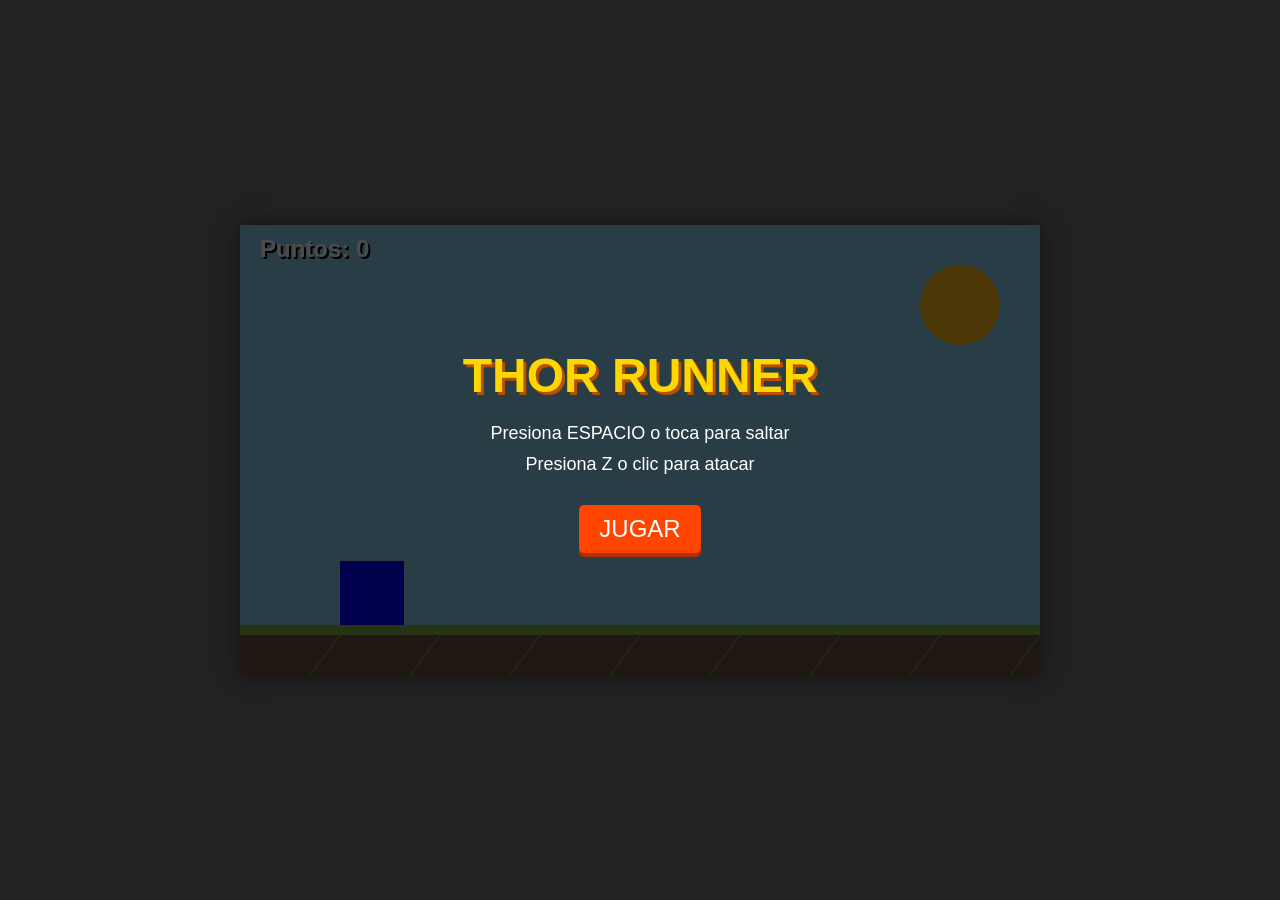
==== index.html @ 7ccbf3b3 "first commit" ====
<!DOCTYPE html>
<html lang="es">
<head>
    <meta charset="UTF-8">
    <meta name="viewport" content="width=device-width, initial-scale=1.0">
    <title>Thor Endless Runner</title>
    <link rel="stylesheet" href="style.css">
</head>
<body>

    <div id="game-container">
        <canvas id="gameCanvas"></canvas>
        
        <!-- UI Overlay -->
        <div id="ui-layer">
            <div id="score-board">Puntos: <span id="score">0</span></div>
            
            <div id="start-screen" class="screen active">
                <h1>THOR RUNNER</h1>
                <p>Presiona ESPACIO o toca para saltar</p>
                <p>Presiona Z o clic para atacar</p>
                <button id="start-btn">JUGAR</button>
            </div>

            <div id="game-over-screen" class="screen hidden">
                <h1>FIN DEL JUEGO</h1>
                <p>Puntuación Final: <span id="final-score">0</span></p>
                <button id="restart-btn">REINTENTAR</button>
            </div>
            
            <!-- Mobile Controls (Visible only on small screens via CSS media queries if needed, or always visible) -->
            <div id="mobile-controls">
                <button id="jump-btn">SALTAR</button>
                <button id="attack-btn">ATACAR</button>
            </div>
        </div>
    </div>

    <script src="game.js"></script>
</body>
</html>
---- style.css ----
* {
    margin: 0;
    padding: 0;
    box-sizing: border-box;
}

body {
    background-color: #222;
    color: white;
    font-family: 'Segoe UI', Tahoma, Geneva, Verdana, sans-serif;
    display: flex;
    justify-content: center;
    align-items: center;
    height: 100vh;
    overflow: hidden;
}

#game-container {
    position: relative;
    box-shadow: 0 0 20px rgba(0,0,0,0.5);
    background-color: #87CEEB; /* Sky blue default background */
    width: 800px;
    max-width: 100%;
    height: 450px; /* Fixed aspect ratio roughly 16:9 */
}

canvas {
    display: block;
    width: 100%;
    height: 100%;
}

#ui-layer {
    position: absolute;
    top: 0;
    left: 0;
    width: 100%;
    height: 100%;
    pointer-events: none; /* Let clicks pass through to canvas if needed, but buttons need pointer-events: auto */
}

#score-board {
    position: absolute;
    top: 10px;
    left: 20px;
    font-size: 24px;
    font-weight: bold;
    color: #fff;
    text-shadow: 2px 2px 0 #000;
}

.screen {
    position: absolute;
    top: 0;
    left: 0;
    width: 100%;
    height: 100%;
    background: rgba(0, 0, 0, 0.7);
    display: flex;
    flex-direction: column;
    justify-content: center;
    align-items: center;
    pointer-events: auto;
    transition: opacity 0.3s;
}

.screen.hidden {
    opacity: 0;
    pointer-events: none;
}

.screen.active {
    opacity: 1;
    pointer-events: auto;
}

h1 {
    font-size: 48px;
    margin-bottom: 20px;
    color: #FFD700;
    text-shadow: 3px 3px 0 #b84f00;
}

p {
    font-size: 18px;
    margin-bottom: 10px;
}

button {
    margin-top: 20px;
    padding: 10px 20px;
    font-size: 24px;
    background: #ff4500;
    color: white;
    border: none;
    cursor: pointer;
    border-radius: 5px;
    box-shadow: 0 4px 0 #b33000;
    font-family: inherit;
}

button:active {
    transform: translateY(4px);
    box-shadow: none;
}

/* Mobile Controls */
#mobile-controls {
    position: absolute;
    bottom: 20px;
    width: 100%;
    display: flex;
    justify-content: space-between;
    padding: 0 20px;
    pointer-events: auto;
}

#mobile-controls button {
    background: rgba(255, 255, 255, 0.3);
    border: 2px solid white;
    border-radius: 50%;
    width: 80px;
    height: 80px;
    font-size: 14px;
    color: white;
    text-transform: uppercase;
    font-weight: bold;
    box-shadow: none;
}

#mobile-controls button:active {
    background: rgba(255, 255, 255, 0.6);
}

@media (min-width: 768px) {
    #mobile-controls {
        display: none; /* Hide on desktop by default, or keep for testing */
    }
}
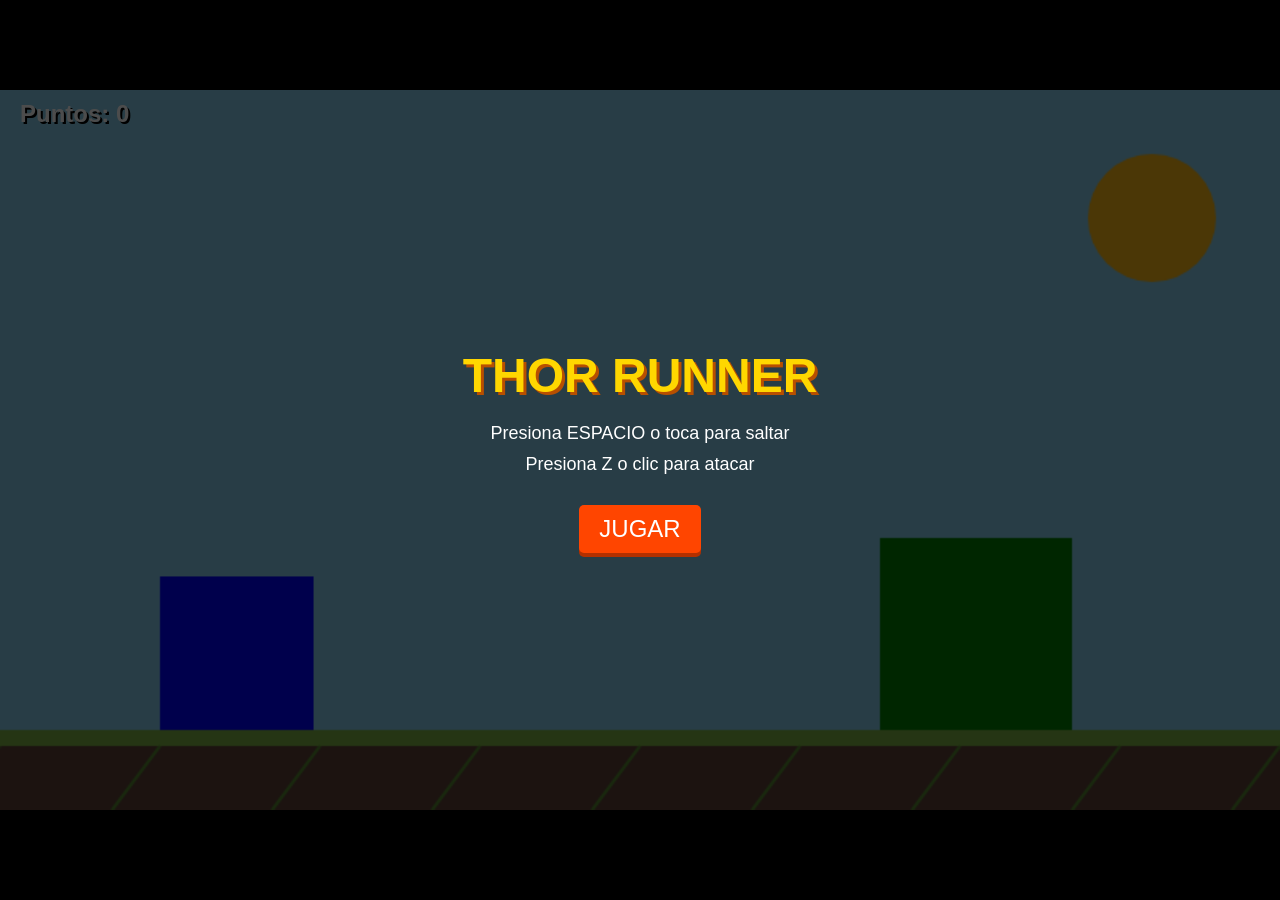
==== commit f30de516: "Dockerize application and implement responsive mobile UI with touch controls - Created Dockerfile an" ====
--- a/index.html
+++ b/index.html
@@ -28,10 +28,18 @@
                 <button id="restart-btn">REINTENTAR</button>
             </div>
             
-            <!-- Mobile Controls (Visible only on small screens via CSS media queries if needed, or always visible) -->
+            <!-- Mobile Controls -->
             <div id="mobile-controls">
-                <button id="jump-btn">SALTAR</button>
-                <button id="attack-btn">ATACAR</button>
+                <button id="attack-btn" aria-label="Atacar">
+                    <svg viewBox="0 0 24 24" width="40" height="40" fill="currentColor">
+                        <path d="M7 2v11h3v9l7-12h-4l4-8z"/>
+                    </svg>
+                </button>
+                <button id="jump-btn" aria-label="Saltar">
+                    <svg viewBox="0 0 24 24" width="40" height="40" fill="currentColor">
+                        <path d="M12 4l-8 8h5v8h6v-8h5z"/>
+                    </svg>
+                </button>
             </div>
         </div>
     </div>
--- a/style.css
+++ b/style.css
@@ -5,23 +5,24 @@
 }
 
 body {
-    background-color: #222;
+    background-color: #000;
     color: white;
     font-family: 'Segoe UI', Tahoma, Geneva, Verdana, sans-serif;
     display: flex;
     justify-content: center;
     align-items: center;
     height: 100vh;
+    margin: 0;
     overflow: hidden;
 }
 
 #game-container {
     position: relative;
-    box-shadow: 0 0 20px rgba(0,0,0,0.5);
-    background-color: #87CEEB; /* Sky blue default background */
-    width: 800px;
-    max-width: 100%;
-    height: 450px; /* Fixed aspect ratio roughly 16:9 */
+    box-shadow: 0 0 20px rgba(0, 0, 0, 0.5);
+    background-color: #87CEEB;
+    width: 100%;
+    max-width: 177.78vh; /* 16/9 aspect ratio */
+    aspect-ratio: 16 / 9;
 }
 
 canvas {
@@ -36,7 +37,8 @@
     left: 0;
     width: 100%;
     height: 100%;
-    pointer-events: none; /* Let clicks pass through to canvas if needed, but buttons need pointer-events: auto */
+    pointer-events: none;
+    z-index: 10;
 }
 
 #score-board {
@@ -107,33 +109,48 @@
 /* Mobile Controls */
 #mobile-controls {
     position: absolute;
-    bottom: 20px;
+    bottom: 30px;
     width: 100%;
     display: flex;
     justify-content: space-between;
-    padding: 0 20px;
-    pointer-events: auto;
+    padding: 0 40px;
+    pointer-events: none;
+    z-index: 20;
 }
 
 #mobile-controls button {
-    background: rgba(255, 255, 255, 0.3);
-    border: 2px solid white;
+    pointer-events: auto;
+    background: rgba(255, 255, 255, 0.2);
+    border: 2px solid rgba(255, 255, 255, 0.4);
     border-radius: 50%;
     width: 80px;
     height: 80px;
-    font-size: 14px;
+    display: flex;
+    justify-content: center;
+    align-items: center;
     color: white;
-    text-transform: uppercase;
-    font-weight: bold;
-    box-shadow: none;
+    cursor: pointer;
+    box-shadow: 0 4px 8px rgba(0,0,0,0.2);
+    transition: background 0.2s, transform 0.1s;
+    outline: none;
 }
 
 #mobile-controls button:active {
-    background: rgba(255, 255, 255, 0.6);
+    background: rgba(255, 255, 255, 0.5);
+    transform: scale(0.9);
 }
 
-@media (min-width: 768px) {
+#mobile-controls button svg {
+    filter: drop-shadow(0 2px 2px rgba(0,0,0,0.5));
+}
+
+#mobile-controls {
+    display: none;
+}
+
+/* Show mobile controls only on touch devices */
+@media (pointer: coarse) {
     #mobile-controls {
-        display: none; /* Hide on desktop by default, or keep for testing */
+        display: flex;
     }
-}
+}
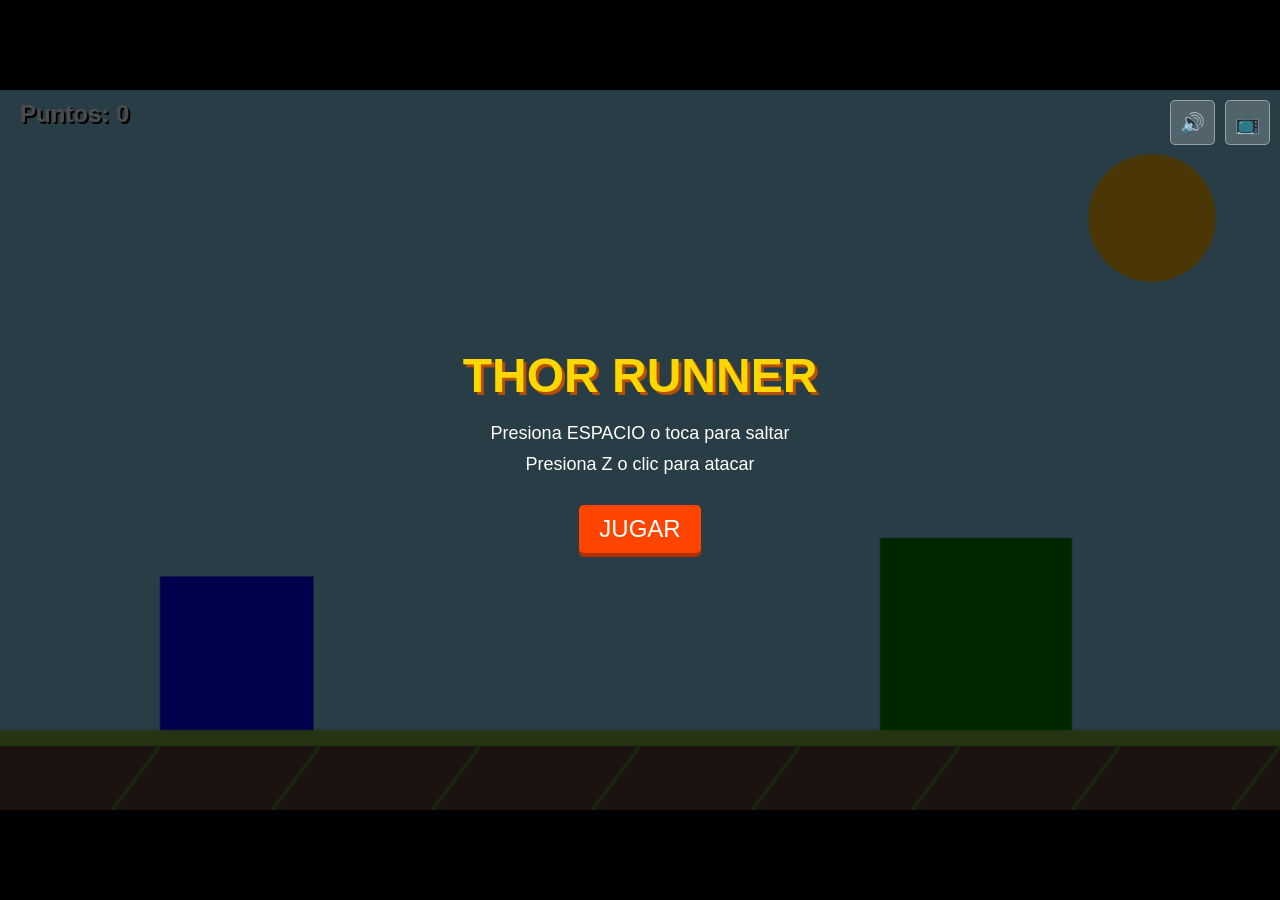
==== commit ae523d21: "Fix mobile UI scaling and add audio controls with fullscreen support - Fixed mobile cropping issues " ====
--- a/index.html
+++ b/index.html
@@ -20,12 +20,20 @@
                 <p>Presiona ESPACIO o toca para saltar</p>
                 <p>Presiona Z o clic para atacar</p>
                 <button id="start-btn">JUGAR</button>
+                <div class="control-buttons">
+                    <button class="mute-btn" onclick="toggleMute()" aria-label="Mute">🔊</button>
+                    <button class="fullscreen-btn" onclick="toggleFullScreen()" aria-label="Pantalla Completa">📺</button>
+                </div>
             </div>
 
             <div id="game-over-screen" class="screen hidden">
                 <h1>FIN DEL JUEGO</h1>
                 <p>Puntuación Final: <span id="final-score">0</span></p>
                 <button id="restart-btn">REINTENTAR</button>
+                <div class="control-buttons">
+                    <button class="mute-btn" onclick="toggleMute()" aria-label="Mute">🔊</button>
+                    <button class="fullscreen-btn" onclick="toggleFullScreen()" aria-label="Pantalla Completa">📺</button>
+                </div>
             </div>
             
             <!-- Mobile Controls -->
--- a/style.css
+++ b/style.css
@@ -11,7 +11,7 @@
     display: flex;
     justify-content: center;
     align-items: center;
-    height: 100vh;
+    height: 100dvh;
     margin: 0;
     overflow: hidden;
 }
@@ -20,8 +20,7 @@
     position: relative;
     box-shadow: 0 0 20px rgba(0, 0, 0, 0.5);
     background-color: #87CEEB;
-    width: 100%;
-    max-width: 177.78vh; /* 16/9 aspect ratio */
+    width: min(100vw, 177.78dvh);
     aspect-ratio: 16 / 9;
 }
 
@@ -106,6 +105,25 @@
     box-shadow: none;
 }
 
+.control-buttons {
+    position: absolute;
+    top: 10px;
+    right: 10px;
+    display: flex;
+    gap: 10px;
+}
+
+.control-buttons button {
+    margin-top: 0;
+    padding: 5px;
+    font-size: 20px;
+    width: 45px;
+    height: 45px;
+    background: rgba(255, 255, 255, 0.2);
+    border: 1px solid rgba(255, 255, 255, 0.4);
+    box-shadow: none;
+}
+
 /* Mobile Controls */
 #mobile-controls {
     position: absolute;
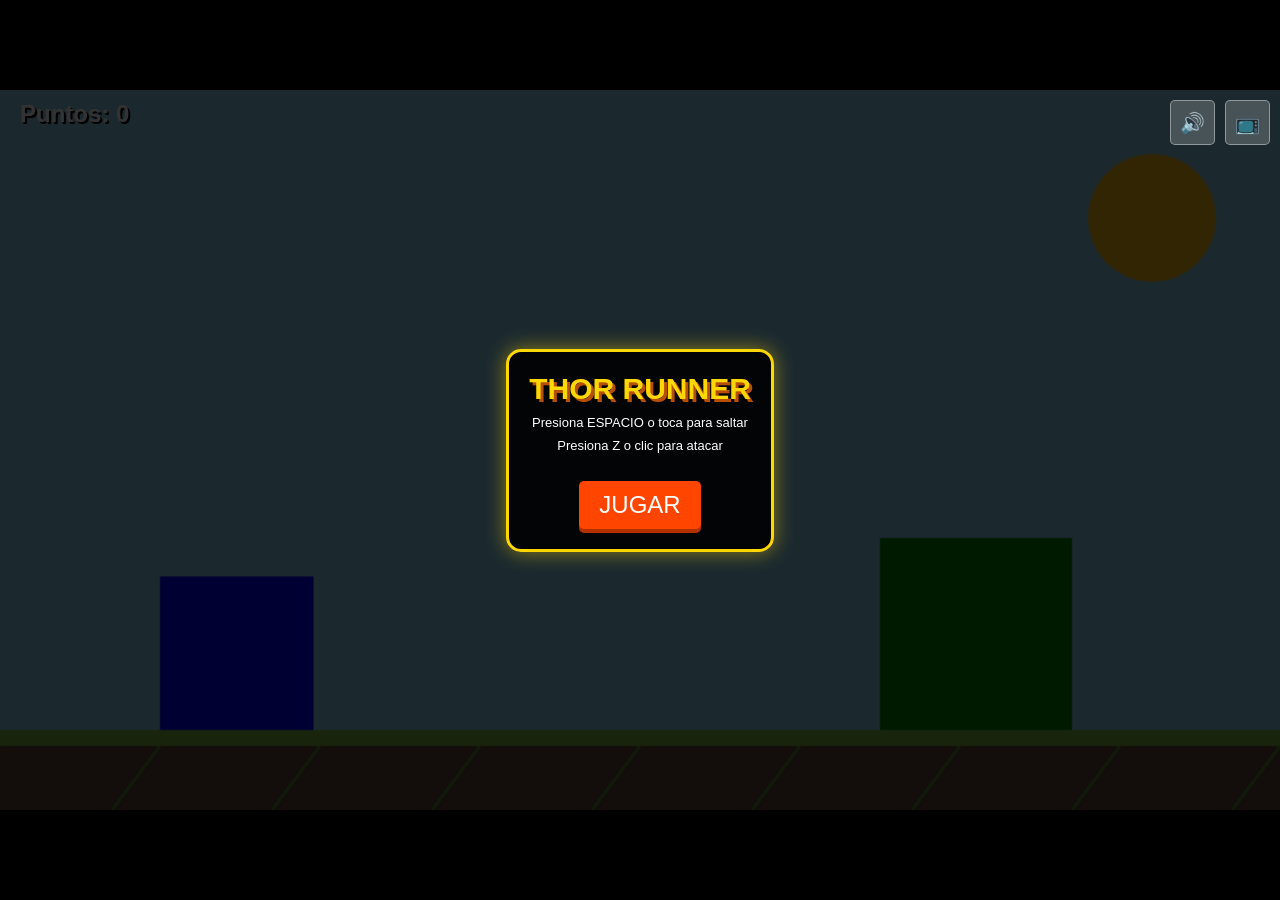
==== commit 9528e723: "feat: improve mobile controls and UI screen layout - Moved mobile jump and attack buttons to the hor" ====
--- a/index.html
+++ b/index.html
@@ -16,10 +16,12 @@
             <div id="score-board">Puntos: <span id="score">0</span></div>
             
             <div id="start-screen" class="screen active">
-                <h1>THOR RUNNER</h1>
-                <p>Presiona ESPACIO o toca para saltar</p>
-                <p>Presiona Z o clic para atacar</p>
-                <button id="start-btn">JUGAR</button>
+                <div class="screen-content">
+                    <h1>THOR RUNNER</h1>
+                    <p>Presiona ESPACIO o toca para saltar</p>
+                    <p>Presiona Z o clic para atacar</p>
+                    <button id="start-btn">JUGAR</button>
+                </div>
                 <div class="control-buttons">
                     <button class="mute-btn" onclick="toggleMute()" aria-label="Mute">🔊</button>
                     <button class="fullscreen-btn" onclick="toggleFullScreen()" aria-label="Pantalla Completa">📺</button>
@@ -27,9 +29,11 @@
             </div>
 
             <div id="game-over-screen" class="screen hidden">
-                <h1>FIN DEL JUEGO</h1>
-                <p>Puntuación Final: <span id="final-score">0</span></p>
-                <button id="restart-btn">REINTENTAR</button>
+                <div class="screen-content">
+                    <h1>FIN DEL JUEGO</h1>
+                    <p>Puntuación Final: <span id="final-score">0</span></p>
+                    <button id="restart-btn">REINTENTAR</button>
+                </div>
                 <div class="control-buttons">
                     <button class="mute-btn" onclick="toggleMute()" aria-label="Mute">🔊</button>
                     <button class="fullscreen-btn" onclick="toggleFullScreen()" aria-label="Pantalla Completa">📺</button>
--- a/style.css
+++ b/style.css
@@ -56,13 +56,14 @@
     left: 0;
     width: 100%;
     height: 100%;
-    background: rgba(0, 0, 0, 0.7);
+    background: rgba(0, 0, 0, 0.8);
     display: flex;
     flex-direction: column;
     justify-content: center;
     align-items: center;
     pointer-events: auto;
     transition: opacity 0.3s;
+    z-index: 30; /* Por encima de los controles */
 }
 
 .screen.hidden {
@@ -76,15 +77,36 @@
 }
 
 h1 {
-    font-size: 48px;
-    margin-bottom: 20px;
+    font-size: 30px; /* Reducido un poco más para que quepa mejor */
+    margin-bottom: 10px;
     color: #FFD700;
     text-shadow: 3px 3px 0 #b84f00;
+    line-height: 1.1;
 }
 
 p {
-    font-size: 18px;
-    margin-bottom: 10px;
+    font-size: 13px;
+    margin-bottom: 8px;
+}
+
+.screen-content {
+    background: rgba(0, 0, 0, 0.9); /* Más opaco */
+    padding: 20px; /* Más compacto */
+    border: 3px solid #FFD700; /* Borde "bonito" */
+    border-radius: 15px;
+    display: flex;
+    flex-direction: column;
+    align-items: center;
+    max-width: 95%; /* Más ancho en móviles */
+    max-height: 90%;
+    text-align: center;
+    box-shadow: 0 0 20px rgba(255, 215, 0, 0.5);
+    overflow-y: auto;
+}
+
+@media (max-width: 600px) {
+    h1 { font-size: 24px; }
+    p { font-size: 12px; }
 }
 
 button {
@@ -127,13 +149,13 @@
 /* Mobile Controls */
 #mobile-controls {
     position: absolute;
-    bottom: 30px;
+    bottom: 80px; /* Subidos 50px */
     width: 100%;
     display: flex;
     justify-content: space-between;
-    padding: 0 40px;
+    padding: 0 5px; /* Más hacia los bordes */
     pointer-events: none;
-    z-index: 20;
+    z-index: 5; /* Por debajo de las pantallas */
 }
 
 #mobile-controls button {
@@ -141,8 +163,8 @@
     background: rgba(255, 255, 255, 0.2);
     border: 2px solid rgba(255, 255, 255, 0.4);
     border-radius: 50%;
-    width: 80px;
-    height: 80px;
+    width: 100px;
+    height: 100px;
     display: flex;
     justify-content: center;
     align-items: center;
@@ -167,8 +189,13 @@
 }
 
 /* Show mobile controls only on touch devices */
-@media (pointer: coarse) {
+@media (pointer: coarse), (max-width: 1024px) {
     #mobile-controls {
         display: flex;
     }
+
+    /* Ocultar controles cuando una pantalla está activa */
+    .screen.active ~ #mobile-controls {
+        display: none;
+    }
 }
